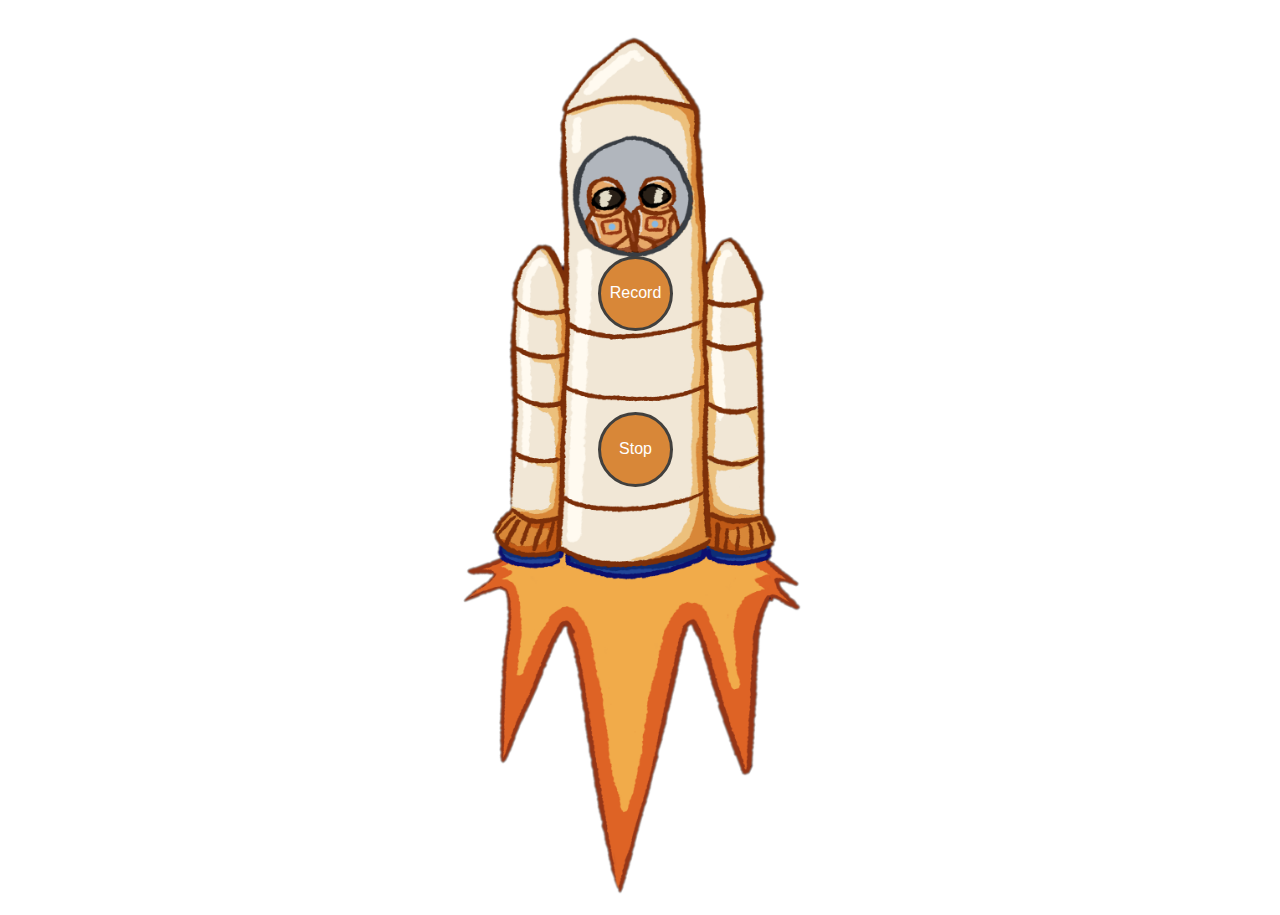
==== public_html/testrec210323.html @ afa233f0 "adding confirmation to stop button" ====
<!DOCTYPE html>
<html lang="en-us">
  <head>
    <meta charset="utf-8">
    <meta name="viewport" content="width=device-width">
    <title>STEAMake-Believe</title>
    <link href="styles/app.css" rel="stylesheet" type="text/css">
  </head>
  <body>

    <div class="wrapper">
      <section class="main-controls">
        <div id="buttons">
          <button class="record">Record</button>
          <button class="stop">Stop</button>
        </div>
      </section>
	  
    </div>

    <video loop id='screenon'><source src="empty.mp4" type="video/mp4"></video>
    <script src="scripts/app.js"></script>

  </body>
</html>
---- public_html/styles/app.css ----
* {
  margin: 0;
  padding: 0;
  box-sizing: border-box;
}

html, body {
  height: 100%;
}

body {
  font-family: 'Helvetica Neue', Helvetica, Arial, sans-serif;
  font-size: 0.8rem;
  background-image: url("../Finalrocketship_2.png");
  background-repeat: no-repeat;
  background-position: center top; 
  background-size: auto 100%;
}

.wrapper {
  height: 100%;
  width: 100%;
  display: flex;
  padding-top: 27.5vh;
  flex-direction: column;
}

h1, h2 {
  font-size: 2rem;
  text-align: center;
  font-weight: normal;
  padding: 0.5rem 0 0 0;
}

.main-controls {
  padding: 0.5rem 0;
}

#buttons {
  display: flex;
  flex-direction: column;
  justify-content: space-between;
  height: 100%;
}

#buttons button {
  min-width: 75px;
  max-width: 75px;
  display: inline-block;
  border-radius: 100%;
  overflow: none;
  text-align: center;
  margin-left: calc(50% - 42px);
  margin-bottom: 9vh;
  padding:0;
  font-size: 1rem;
  background: #D88738;
  color: white;
  border:solid 3px #41403E;
  transition: all 0.2s;
}
button:before {
  content:'';
  display:inline-block;
  vertical-align: middle;
  padding-top:100%;
}
button:hover, button:focus {
  box-shadow: inset 0px 0px 10px rgba(255, 255, 255, 1);
  background: #0ae;
}

button:active {
  box-shadow: inset 0px 0px 20px rgba(0,0,0,0.5);
  transform: translateY(2px);
}

#buttons button.active {
	background: red;
	font-size: 0.75rem;
}

#buttons button.stop.active {
  width: 125px;
  max-width: 125px;
  margin-left: calc(50% - 75px);
}

#buttons button.stop.active:before {
  padding-top: 60%;
}

section, article {
  display: block;
}
audio {
  width: 100%;
  display: block;
  margin: 1rem auto 0.5rem;
}

#screenon {
  height: 0;
  width: 0;
}

/* Adjustments for thinner screens */
@media all and (max-width: 1000px) {
  .wrapper {
    padding-top: 29vh;
  }
  #buttons button {
    margin-bottom: 10vh;
  }
}
@media all and (max-width: 700px) {
  body {
	background-size:cover;
  }
  .wrapper {
    padding-top: 28vh;
  }
  #buttons button {
    margin-bottom: 9vh;
    font-size: 1rem;
  }
}
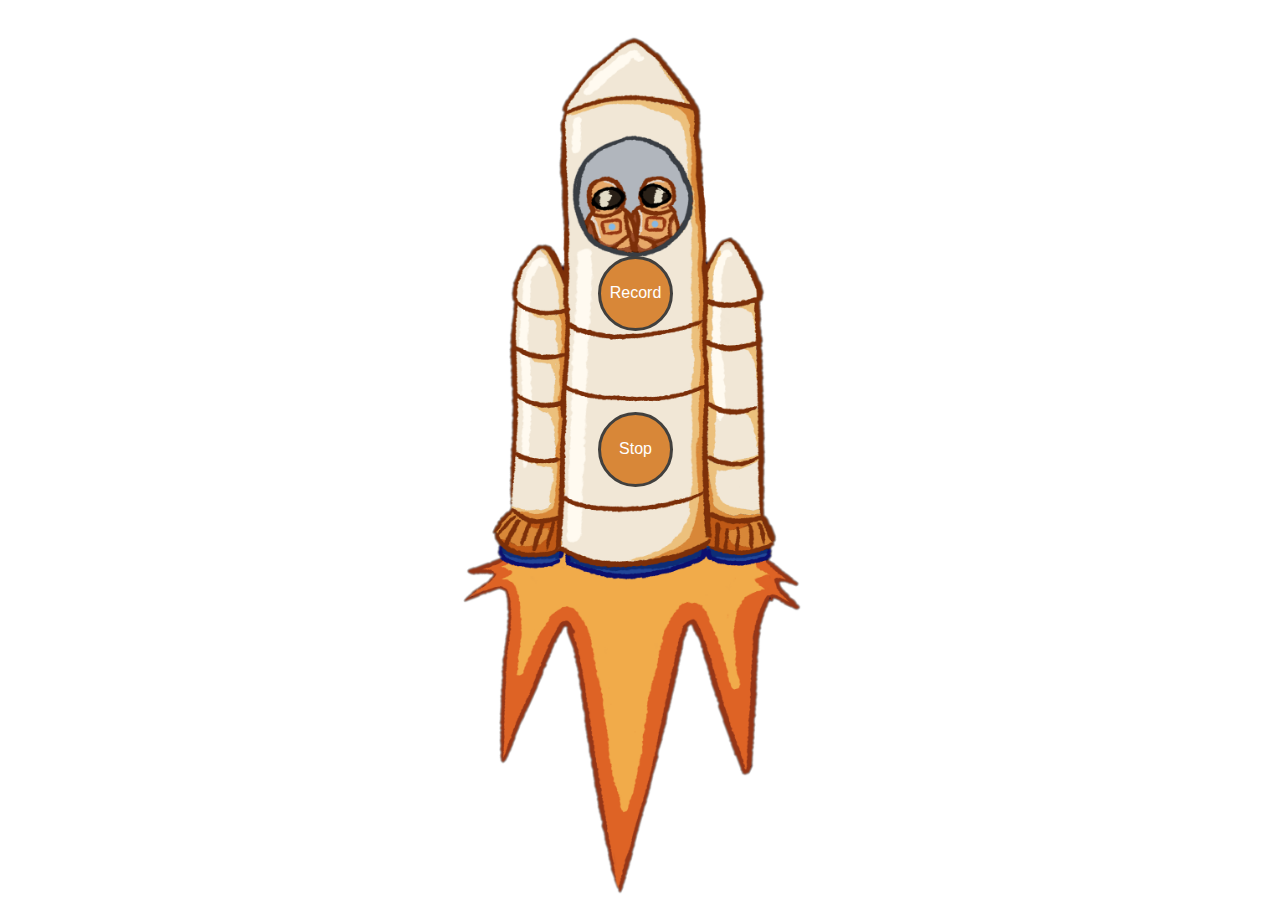
==== commit aeb1ec4d: "fixed and tested keeping screen on: works on localhost with android device" ====
--- a/public_html/testrec210323.html
+++ b/public_html/testrec210323.html
@@ -5,10 +5,11 @@
     <meta name="viewport" content="width=device-width">
     <title>STEAMake-Believe</title>
     <link href="styles/app.css" rel="stylesheet" type="text/css">
+    <script src="scripts/NoSleep.min.js"></script>
   </head>
   <body>
 
-    <div class="wrapper">
+    <div class="wrapper" data-token="justatest">
       <section class="main-controls">
         <div id="buttons">
           <button class="record">Record</button>
@@ -18,7 +19,6 @@
 	  
     </div>
 
-    <video loop id='screenon'><source src="empty.mp4" type="video/mp4"></video>
     <script src="scripts/app.js"></script>
 
   </body>
--- a/public_html/styles/app.css
+++ b/public_html/styles/app.css
@@ -99,11 +99,6 @@
   margin: 1rem auto 0.5rem;
 }
 
-#screenon {
-  height: 0;
-  width: 0;
-}
-
 /* Adjustments for thinner screens */
 @media all and (max-width: 1000px) {
   .wrapper {
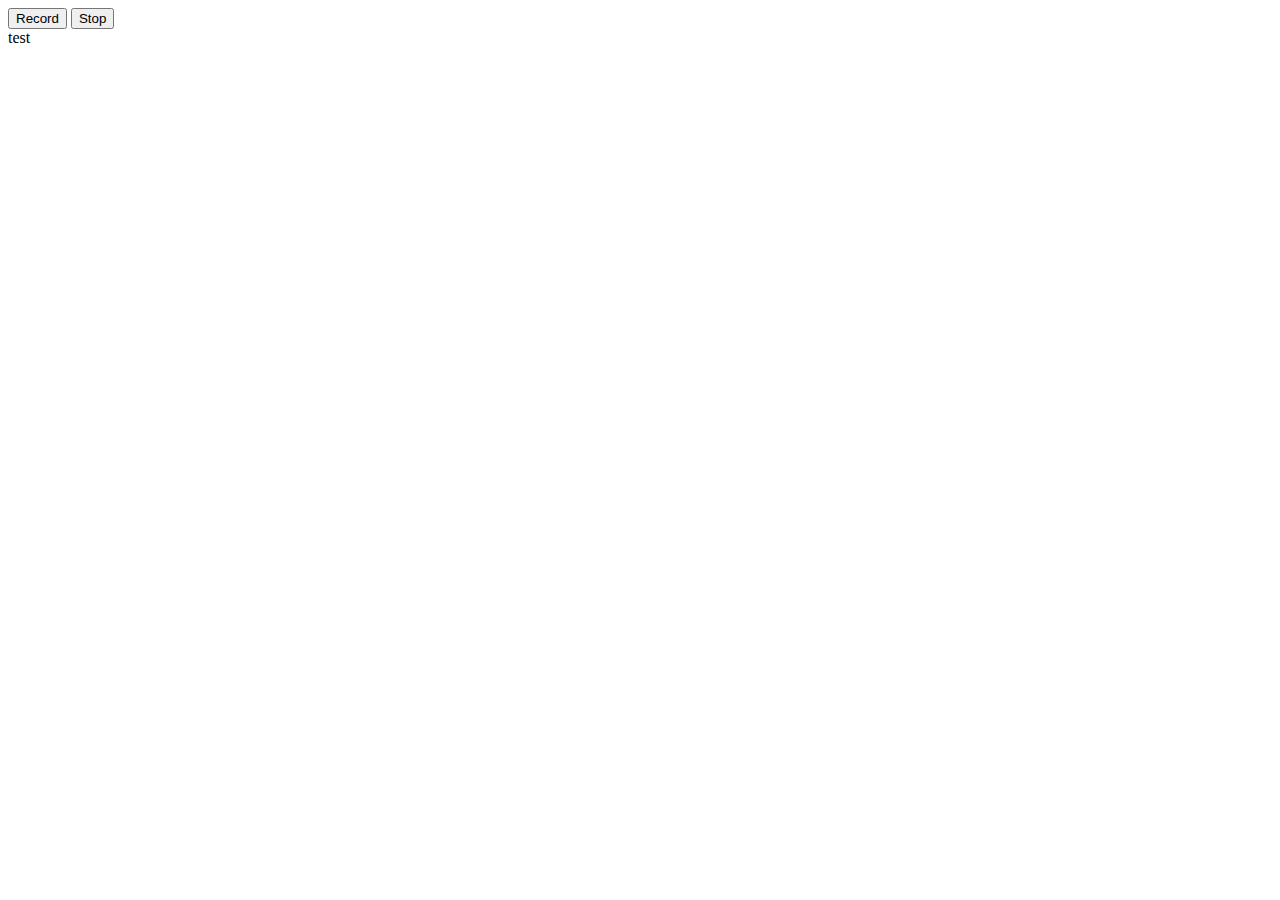
==== commit 141db7a3: "missing files" ====
--- a/public_html/testrec210323.html
+++ b/public_html/testrec210323.html
@@ -4,8 +4,9 @@
     <meta charset="utf-8">
     <meta name="viewport" content="width=device-width">
     <title>STEAMake-Believe</title>
-    <link href="styles/app.css" rel="stylesheet" type="text/css">
+    <link href="styles/app.css" type="text/css">
     <script src="scripts/NoSleep.min.js"></script>
+	<meta name="robots" content="noindex">
   </head>
   <body>
 
@@ -16,10 +17,10 @@
           <button class="stop">Stop</button>
         </div>
       </section>
-	  
+	  <section id="logging">test</section>
     </div>
 
-    <script src="scripts/app.js"></script>
+    <script src="app.js"></script>
 
   </body>
 </html>